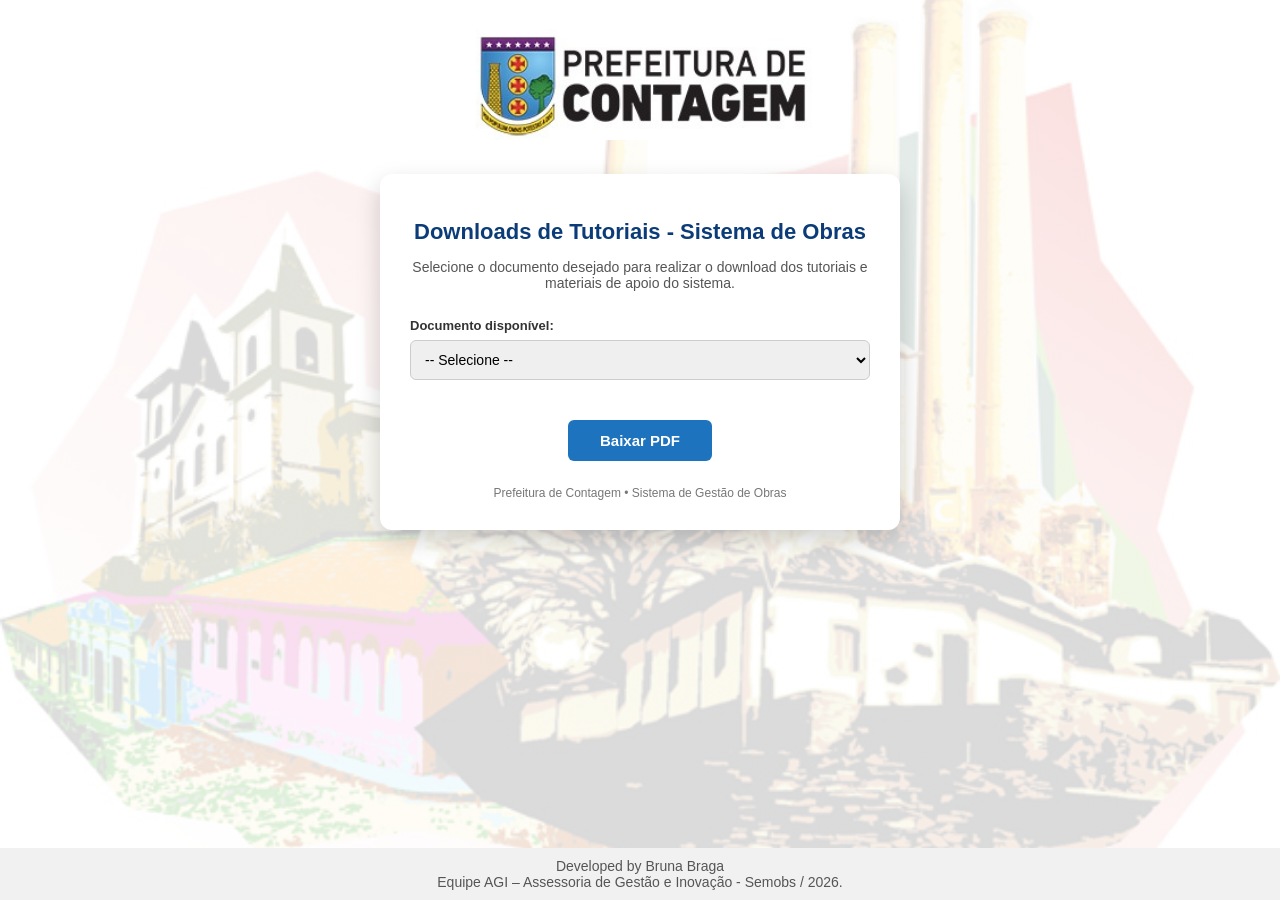
==== index.html @ a3e494a6 "Add files via upload" ====
<!doctype html>
<html lang="pt-BR">
  <head>
    <meta charset="UTF-8" />
    <title>Downloads Tutoriais - Ellos Ecm</title>
    <link rel="stylesheet" href="style.css" />
  </head>

  <body>
    <div class="header">
      <img src="img/logo_prefeitura_contagem.jpg" alt="Prefeitura de Contagem" />
    </div>

    <div class="card">
      <h1>Downloads de Tutoriais - Sistema de Obras</h1>
      <p>
        Selecione o documento desejado para realizar o download dos tutoriais e
        materiais de apoio do sistema.
      </p>

      <div class="select-group">
        <label for="arquivo">Documento disponível:</label>
        <select id="arquivo">
          <option value="">-- Selecione --</option>
          <option value="arquivos_pdf/TUTORIAL PARA LANÇAMENTO DE MEDIÇÃO.pdf">
            Tutorial – Lançamento de Medição.
          </option>
          <option
            value="arquivos_pdf/TUTORIAL PARA LANÇAMENTO DE DIÁRIO DE OBRA.pdf"
          >
            Tutorial – Lançamento de Diário de Obra.
          </option>
          <option value="arquivos_pdf/TUTORIAL DE ASSINATURAS DIGITAIS ART.pdf">
            Tutorial – Assinaturas Digitais dos ART's.
          </option>
        </select>
      </div>

      <a href="#" class="btn-download" onclick="baixarArquivo()">Baixar PDF</a>

      <div class="footer">
        Prefeitura de Contagem • Sistema de Gestão de Obras
      </div>
    </div>

    <script>
      function baixarArquivo() {
        const select = document.getElementById("arquivo");
        const url = select.value;

        if (!url) {
          alert("Selecione um arquivo para download.");
          return;
        }

        window.open(url, "_blank");
      }
    </script>
  </body>
  <footer>
    Developed by Bruna Braga<br />
    Equipe AGI – Assessoria de Gestão e Inovação - Semobs / 2026.
  </footer>
</html>
---- style.css ----
/* Reset básico */
* {
    box-sizing: border-box;
}

:root {
    --primary-color: #2980b9;
    --primary-hover: #2471a3;
    --secondary-color: #e9ecf3;
    --text-color: #2c3e50;
    --white: #ffffff;
    --shadow: 0 4px 6px rgba(0, 0, 0, 0.1);
    --shadow-hover: 0 8px 16px rgba(0, 0, 0, 0.2);
    --border-radius: 8px;
    --transition: all 0.3s ease;
}

body {
    margin: 0;
    font-family: "Merriweather Sans", sans-serif;
    height: 100vh;
    background:
        linear-gradient(rgba(255,255,255,0.85), rgba(255,255,255,0.85)),
        url("img/imagem_fundo_contagem.jpg");
    background-size: cover;
    background-position: center;
    background-repeat: no-repeat;

    display: flex;
    flex-direction: column;
    align-items: center;
}

.header {
    margin-top: 20px;
    margin-bottom: 30px;
}

.header img {
    height: 120px;
    width: auto;
}

.card {
    background: #ffffff;
    width: 520px;
    border-radius: 12px;
    box-shadow: 0 10px 25px rgba(0,0,0,0.18);
    padding: 30px;
    text-align: center;
}

.card h1 {
    color: #0b3c78;
    font-size: 22px;
    margin-bottom: 10px;
}

.card p {
    font-size: 14px;
    color: #555;
    margin-bottom: 25px;
}

.select-group {
    margin-bottom: 20px;
    text-align: left;
}

label {
    font-size: 13px;
    color: #333;
    font-weight: bold;
}

select {
    width: 100%;
    padding: 10px;
    margin-top: 6px;
    border-radius: 6px;
    border: 1px solid #ccc;
    font-size: 14px;
}

.btn-download {
    display: inline-block;
    margin-top: 20px;
    padding: 12px 32px;
    background: #1e73be;
    color: #fff;
    text-decoration: none;
    border-radius: 6px;
    font-size: 15px;
    font-weight: bold;
    transition: background 0.3s;
    cursor: pointer;
    user-select: none;
}

.btn-download:hover {
    background: #155a96;
}

footer {
    margin-top: 25px;
    font-size: 12px;
    color: #777;
    background-color: #f1f1f1;
    padding: 10px 0;
    text-align: center;
    font-size: 14px;
    color: #555;
    margin-top: auto;
    width: 100%;          
    box-sizing: border-box;   
}

.footer {
    margin-top: 25px;
    font-size: 12px;
    color: #777;
}
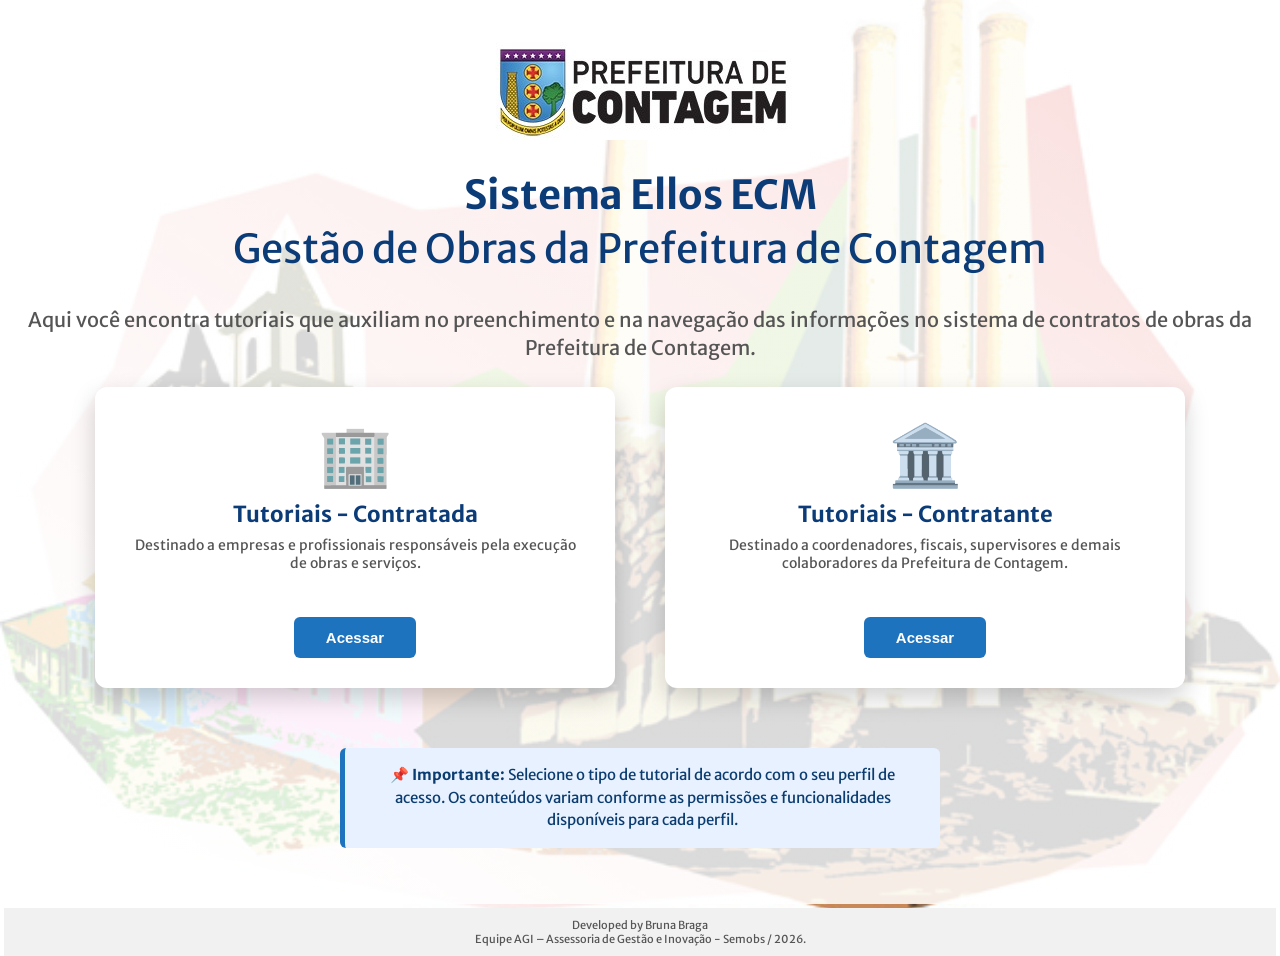
==== commit 4cf72f63: "Add files via upload" ====
--- a/index.html
+++ b/index.html
@@ -1,64 +1,61 @@
-<!doctype html>
+<!DOCTYPE html>
 <html lang="pt-BR">
-  <head>
-    <meta charset="UTF-8" />
-    <title>Downloads Tutoriais - Ellos Ecm</title>
-    <link rel="stylesheet" href="style.css" />
-  </head>
 
-  <body>
-    <div class="header">
-      <img src="img/logo_prefeitura_contagem.jpg" alt="Prefeitura de Contagem" />
-    </div>
+<head>
+  <meta charset="UTF-8" />
+  <meta name="viewport" content="width=device-width, initial-scale=1.0" />
+  <title>Tutoriais - Sistema Ellos ECM</title>
+  <link rel="stylesheet" href="style_index.css" />
+  <link
+    href="https://fonts.googleapis.com/css2?family=Merriweather+Sans:ital,wght@0,800;1,800&family=Oswald:wght@200..700&display=swap"
+    rel="stylesheet" />
+</head>
 
-    <div class="card">
-      <h1>Downloads de Tutoriais - Sistema de Obras</h1>
-      <p>
-        Selecione o documento desejado para realizar o download dos tutoriais e
-        materiais de apoio do sistema.
-      </p>
+<body>
 
-      <div class="select-group">
-        <label for="arquivo">Documento disponível:</label>
-        <select id="arquivo">
-          <option value="">-- Selecione --</option>
-          <option value="arquivos_pdf/TUTORIAL PARA LANÇAMENTO DE MEDIÇÃO.pdf">
-            Tutorial – Lançamento de Medição.
-          </option>
-          <option
-            value="arquivos_pdf/TUTORIAL PARA LANÇAMENTO DE DIÁRIO DE OBRA.pdf"
-          >
-            Tutorial – Lançamento de Diário de Obra.
-          </option>
-          <option value="arquivos_pdf/TUTORIAL DE ASSINATURAS DIGITAIS ART.pdf">
-            Tutorial – Assinaturas Digitais dos ART's.
-          </option>
-        </select>
+  <img src="img/logo_prefeitura_contagem.jpg" class="logo" alt="Logo Prefeitura de Contagem" />
+
+  <div class="header">
+    <h1>Sistema Ellos ECM</h1>
+    <p>Gestão de Obras da Prefeitura de Contagem</p>
+  </div>
+
+  <div class="container">
+    <main class="selection-container">
+      <h4 class="selection-title">
+        Aqui você encontra tutoriais que auxiliam no preenchimento e na navegação das informações no sistema de
+        contratos de obras da Prefeitura de Contagem.
+      </h4>
+
+      <div class="cards-container">
+
+        <div class="card">
+          <div class="card-icon">🏢</div>
+          <h3>Tutoriais - Contratada</h3>
+          <p>Destinado a empresas e profissionais responsáveis pela execução de obras e serviços.</p>
+          <button class="card-button" onclick="window.location.href='download_contratada.html'">Acessar</button>
+        </div>
+
+        <div class="card">
+          <div class="card-icon">🏛️</div>
+          <h3>Tutoriais - Contratante</h3>
+          <p>Destinado a coordenadores, fiscais, supervisores e demais colaboradores da Prefeitura de Contagem.</p>
+          <button class="card-button" onclick="window.location.href='download_contratante.html'">Acessar</button>
+        </div>
+
       </div>
 
-      <a href="#" class="btn-download" onclick="baixarArquivo()">Baixar PDF</a>
+      <div class="alerta-info">
+        <strong>📌 Importante:</strong> Selecione o tipo de tutorial de acordo com o seu perfil de acesso.
+        Os conteúdos variam conforme as permissões e funcionalidades disponíveis para cada perfil.
+      </div>
+    </main>
+  </div>
 
-      <div class="footer">
-        Prefeitura de Contagem • Sistema de Gestão de Obras
-      </div>
-    </div>
-
-    <script>
-      function baixarArquivo() {
-        const select = document.getElementById("arquivo");
-        const url = select.value;
-
-        if (!url) {
-          alert("Selecione um arquivo para download.");
-          return;
-        }
-
-        window.open(url, "_blank");
-      }
-    </script>
-  </body>
   <footer>
     Developed by Bruna Braga<br />
     Equipe AGI – Assessoria de Gestão e Inovação - Semobs / 2026.
   </footer>
-</html>
+
+</body>
+</html>
--- a/style_index.css
+++ b/style_index.css
@@ -0,0 +1,306 @@
+/* Reset básico */
+* {
+    box-sizing: border-box;
+    margin: 0;
+    padding: 0;
+}
+
+:root {
+    --primary-color: #2980b9;
+    --primary-hover: #2471a3;
+    --secondary-color: #e9ecf3;
+    --text-color: #2c3e50;
+    --white: #ffffff;
+    --shadow: 0 4px 6px rgba(0, 0, 0, 0.1);
+    --shadow-hover: 0 8px 16px rgba(0, 0, 0, 0.2);
+    --border-radius: 8px;
+    --transition: all 0.3s ease;
+}
+
+/* BODY */
+body {
+    margin: 2px;             
+    padding: 2px;             
+    font-family: "Merriweather Sans", sans-serif;
+
+    height: 100vh;
+    min-height: 100vh;
+
+    background:
+        linear-gradient(rgba(255, 255, 255, 0.85), rgba(255, 255, 255, 0.85)),
+        url("img/imagem_fundo_contagem.jpg");
+
+    background-size: cover;
+    background-position: center;
+    background-repeat: no-repeat;
+
+    color: var(--text-color);
+
+    display: flex;
+    flex-direction: column;
+    align-items: center;
+}
+
+/* LOGO */
+.logo {
+    margin-top: 30px;
+    margin-bottom: 8px;
+}
+
+/* CONTAINER CARDS */
+.cards-container {
+    display: flex;
+    gap: 50px;
+    justify-content: center;
+    margin-bottom: 20px;
+}
+
+/* TEXTO DESCRITIVO */
+.selection-title {
+    font-size: 20px; 
+    color: #555;
+    font-weight: normal;
+    margin-bottom: 25px;
+    line-height: 1.4;
+    text-align: center;
+}
+
+/* ALERTA */
+.alerta-info {
+    background-color: #e7f1ff;
+    border-left: 5px solid #1e73be;
+    padding: 16px 20px;
+    border-radius: 6px;
+    color: #0b3c6f;
+    font-size: 15px;
+    line-height: 1.5;
+
+    max-width: 600px;
+    margin: 60px auto; 
+
+    text-align: center;
+}
+
+/* ÍCONE */
+.card-icon {
+    font-size: 60px;
+}
+
+/* HEADER */
+.header {
+    margin-top: 20px;
+    margin-bottom: 30px;
+}
+
+.header img {
+    height: 120px;
+    width: auto;
+}
+
+.header h1,
+.header p {
+    color: #0b3c78;
+    font-size: 40px;
+    padding: 2px;
+    text-align: center;
+}
+
+/* CARD */
+.card {
+    background: #ffffff;
+    width: 520px;
+    border-radius: 12px;
+    box-shadow: 0 10px 25px rgba(0, 0, 0, 0.18);
+    padding: 30px;
+    text-align: center;
+}
+
+.card h1 {
+    color: #0b3c78;
+    font-size: 22px;
+    margin-bottom: 10px;
+}
+
+.card h3 {
+    color: #0b3c78;
+    font-size: 22px;
+    padding: 8px;
+}
+
+.card p {
+    font-size: 14px;
+    color: #555;
+    margin-bottom: 25px;
+}
+
+/* BOTÃO */
+.card-button {
+    display: inline-block;
+    margin-top: 20px;
+    padding: 12px 32px;
+    background: #1e73be;
+    color: #fff;
+    text-decoration: none;
+    border-radius: 6px;
+    font-size: 15px;
+    font-weight: bold;
+    cursor: pointer;
+    user-select: none;
+
+    box-shadow: none;
+    text-shadow: none;
+    outline: none;
+    border: none;
+}
+
+.card-button:hover {
+    background: #155a96;
+}
+
+/* FORM */
+.select-group {
+    margin-bottom: 20px;
+    text-align: left;
+}
+
+label {
+    font-size: 13px;
+    color: #333;
+    font-weight: bold;
+}
+
+select {
+    width: 100%;
+    padding: 10px;
+    margin-top: 6px;
+    border-radius: 6px;
+    border: 1px solid #ccc;
+    font-size: 14px;
+}
+
+/* BOTÃO DOWNLOAD */
+.btn-download {
+    display: inline-block;
+    margin-top: 20px;
+    padding: 12px 32px;
+    background: #1e73be;
+    color: #fff;
+    text-decoration: none;
+    border-radius: 6px;
+    font-size: 15px;
+    font-weight: bold;
+    transition: background 0.3s;
+    cursor: pointer;
+    user-select: none;
+}
+
+.btn-download:hover {
+    background: #155a96;
+}
+
+/* FOOTER */
+footer {
+    margin-top: auto;
+    width: 100%;
+
+    background-color: #f1f1f1;
+    padding: 10px 0;
+
+    text-align: center;
+    font-size: 11px; 
+    color: #555;
+
+    box-sizing: border-box;
+}
+
+/* ===================== */
+/*   RESPONSIVIDADE      */
+/* ===================== */
+ 
+/* Tablets e telas menores (até 768px) */
+@media (max-width: 768px) {
+    body {
+        padding: 0 12px;
+    }
+ 
+    .logo {
+        height: 75px;
+        margin-top: 16px;
+    }
+ 
+    .header h1 {
+        font-size: 22px;
+    }
+ 
+    .header p {
+        font-size: 14px;
+    }
+ 
+    .cards-container {
+        flex-direction: column;
+        align-items: center;
+        gap: 16px;
+    }
+ 
+    .card {
+        width: 100%;
+        max-width: 460px;
+        padding: 22px 18px;
+    }
+ 
+    .card-icon {
+        font-size: 40px;
+    }
+ 
+    .card h3 {
+        font-size: 17px;
+    }
+ 
+    .selection-title {
+        font-size: 14px;
+        margin-bottom: 20px;
+    }
+ 
+    .alerta-info {
+        font-size: 13px;
+        padding: 12px 14px;
+    }
+}
+ 
+/* Celulares pequenos (até 480px) */
+@media (max-width: 480px) {
+    .logo {
+        height: 65px;
+    }
+ 
+    .header h1 {
+        font-size: 19px;
+    }
+ 
+    .header p {
+        font-size: 13px;
+    }
+ 
+    .card {
+        padding: 18px 14px;
+    }
+ 
+    .card h3 {
+        font-size: 16px;
+    }
+ 
+    .card p {
+        font-size: 13px;
+    }
+ 
+    .card-button {
+        width: 100%;
+        padding: 12px;
+        font-size: 14px;
+    }
+ 
+    .alerta-info {
+        font-size: 12px;
+        text-align: left;
+    }
+}
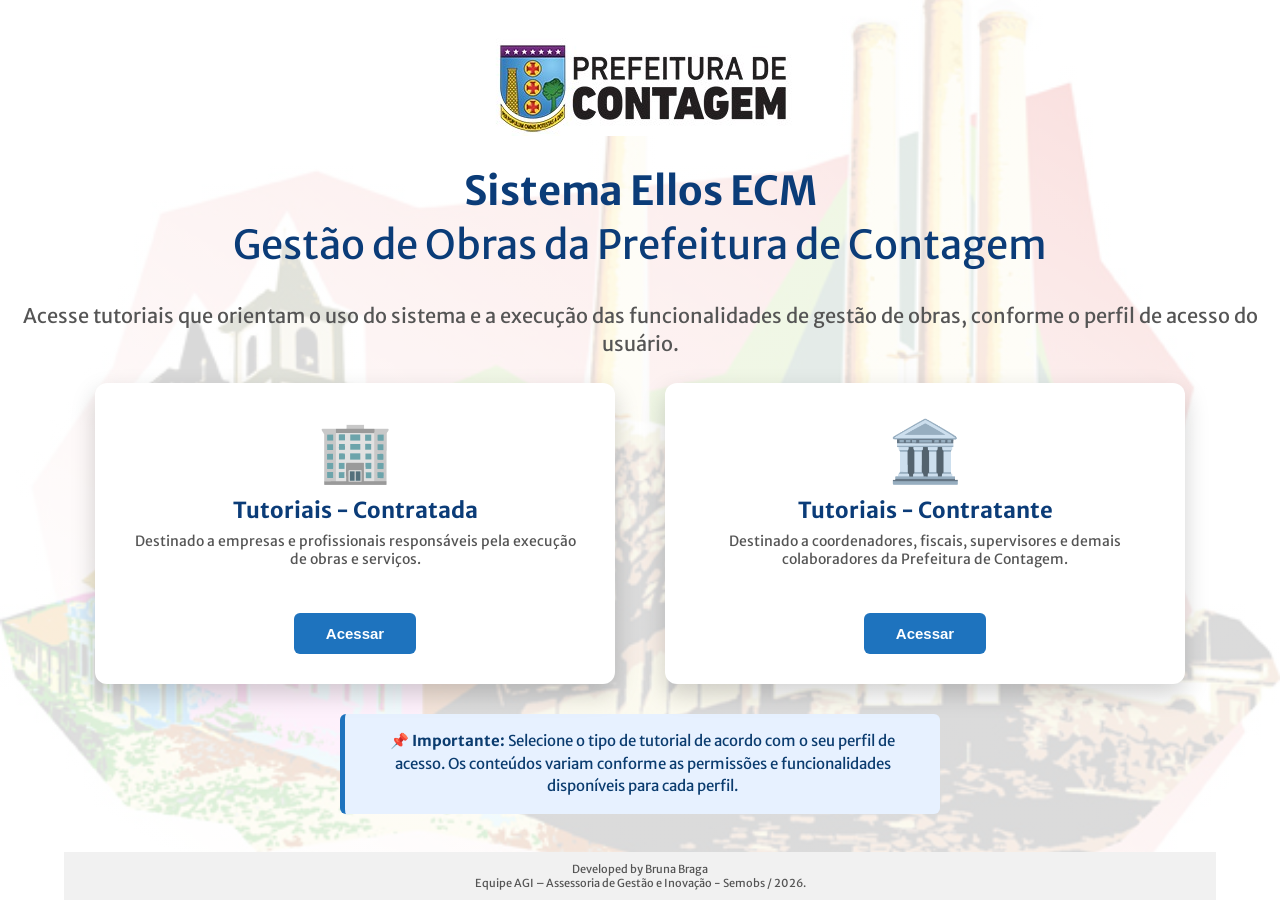
==== commit 4e654fc9: "Add files via upload" ====
--- a/index.html
+++ b/index.html
@@ -23,8 +23,7 @@
   <div class="container">
     <main class="selection-container">
       <h4 class="selection-title">
-        Aqui você encontra tutoriais que auxiliam no preenchimento e na navegação das informações no sistema de
-        contratos de obras da Prefeitura de Contagem.
+        Acesse tutoriais que orientam o uso do sistema e a execução das funcionalidades de gestão de obras, conforme o perfil de acesso do usuário.
       </h4>
 
       <div class="cards-container">
--- a/style_index.css
+++ b/style_index.css
@@ -19,12 +19,13 @@
 
 /* BODY */
 body {
-    margin: 2px;             
-    padding: 2px;             
+    margin: 0;             
+    padding: 0;             
     font-family: "Merriweather Sans", sans-serif;
 
     height: 100vh;
     min-height: 100vh;
+    overflow: hidden;
 
     background:
         linear-gradient(rgba(255, 255, 255, 0.85), rgba(255, 255, 255, 0.85)),
@@ -76,7 +77,7 @@
     line-height: 1.5;
 
     max-width: 600px;
-    margin: 60px auto; 
+    margin: 30px auto; 
 
     text-align: center;
 }
@@ -201,7 +202,7 @@
 /* FOOTER */
 footer {
     margin-top: auto;
-    width: 100%;
+    width: 90%;
 
     background-color: #f1f1f1;
     padding: 10px 0;
